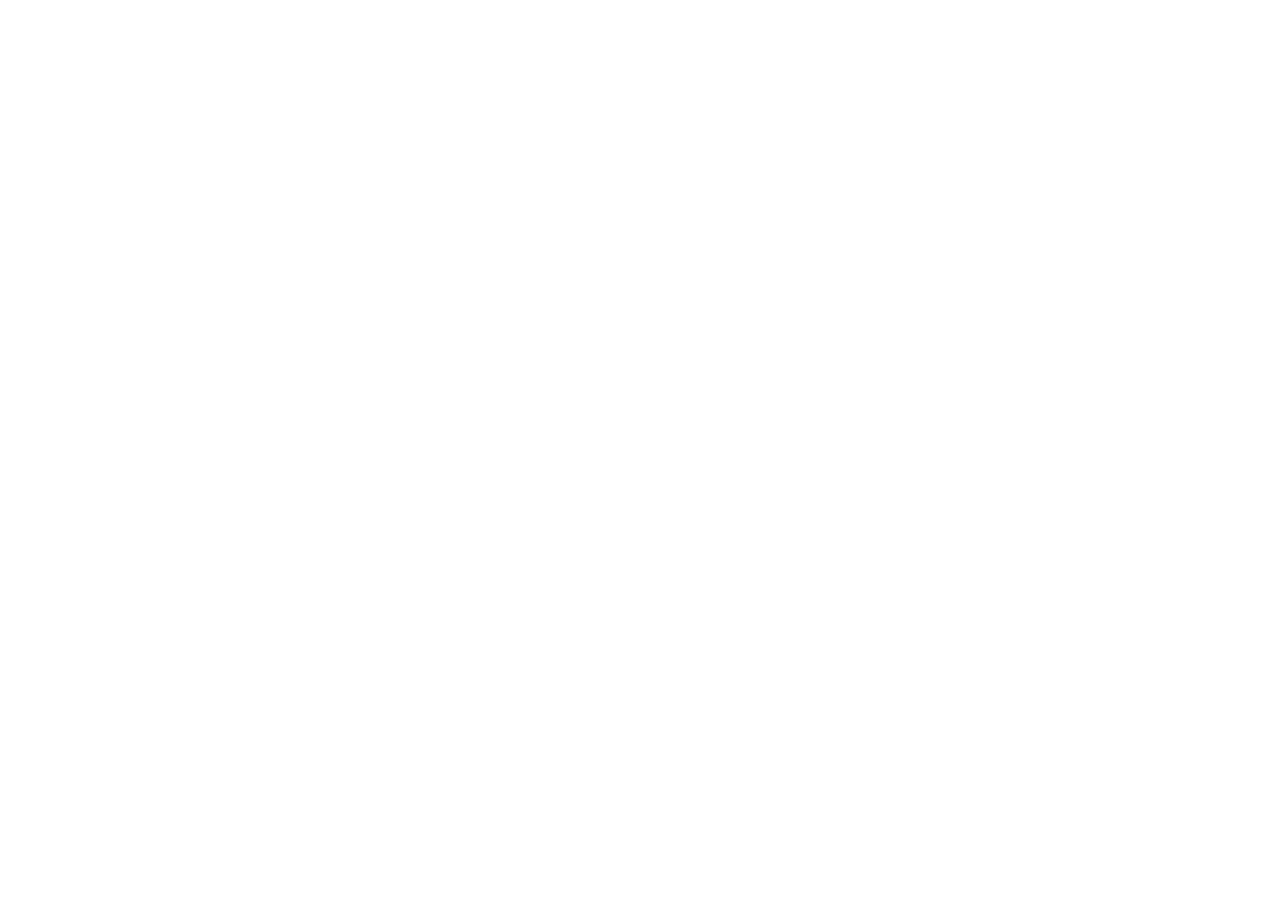
==== index.html @ 6fbba66b "Added some more basic content and stucture" ====
<html lang="en">
<head>
    <meta charset="UTF-8">
    <meta name="viewport" content="width=device-width, initial-scale=1.0">
    <meta http-equiv="X-UA-Compatible" content="ie=edge">
    <title>Marketing Module</title>

    <!-- Custom stylesheet -->
    <link href="css/style.css" rel="stylesheet" type="text/css">
</head>
<body>
    
</body>

<!-- My custom javascript --> 
<script src="js/script.js"></script>
</html>
---- css/style.css ----
/*# sourceMappingURL=style.css.map */
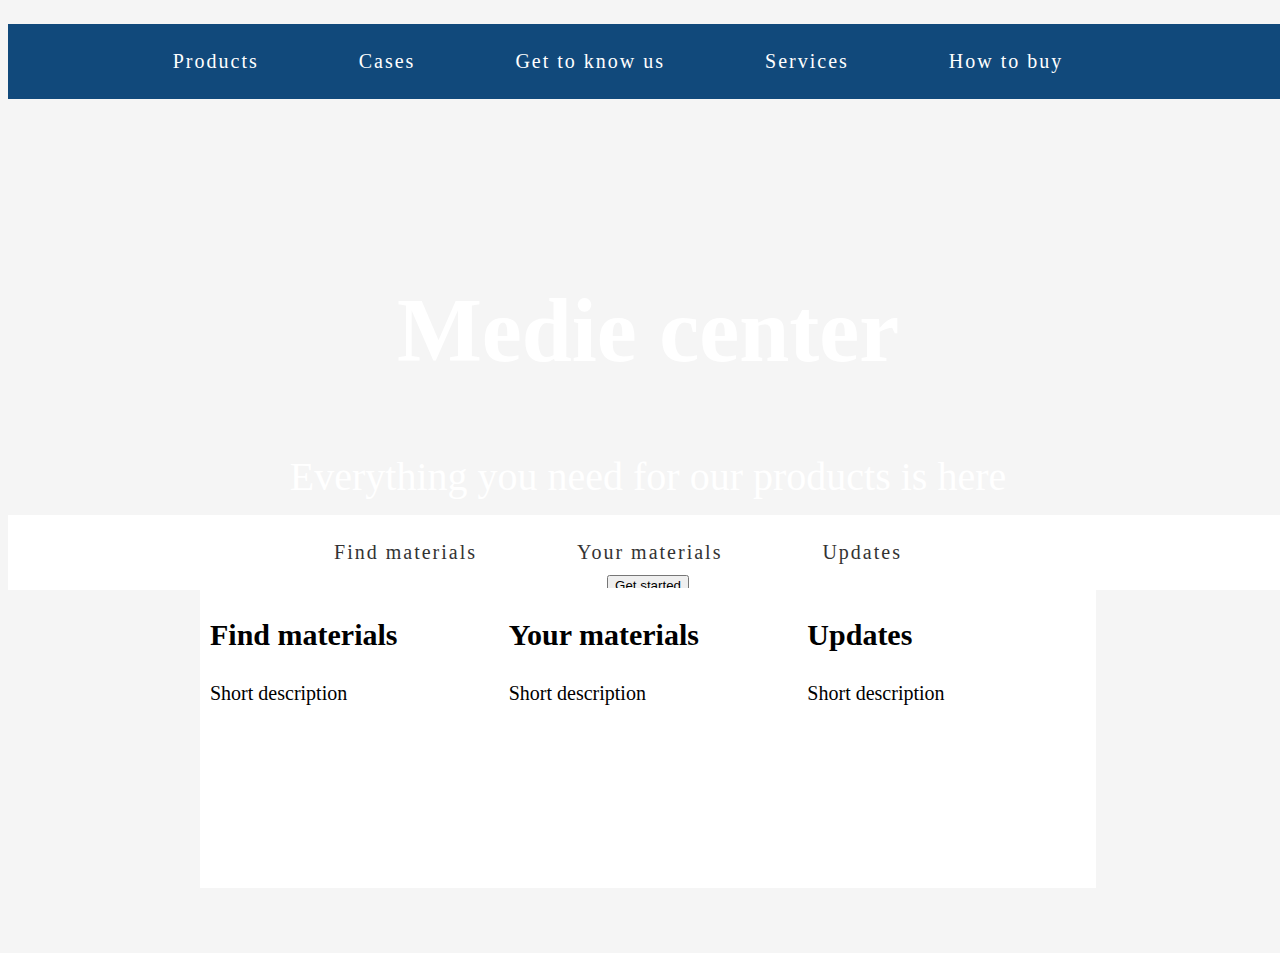
==== commit efbd2e2f: "styled more" ====
--- a/index.html
+++ b/index.html
@@ -6,10 +6,56 @@
     <title>Marketing Module</title>
 
     <!-- Custom stylesheet -->
+    <link href="css/meyer.css" rel="stylesheet" type="text/css">
     <link href="css/style.css" rel="stylesheet" type="text/css">
 </head>
 <body>
-    
+    <div class="wrapper">
+        <header class="header">
+            <nav class="navbar">
+                <ul class="navbar__list">
+                    <li class="navbar__item"><a href="#" class="navbar__link">Products</a></li>
+                    <li class="navbar__item"><a href="#" class="navbar__link">Cases</a></li>
+                    <li class="navbar__item"><a href="#" class="navbar__link">Get to know us</a></li>
+                    <li class="navbar__item"><a href="#" class="navbar__link">Services</a></li>
+                    <li class="navbar__item"><a href="#" class="navbar__link">How to buy</a></li>
+                </ul>
+            </nav>
+        </header>
+        <section class="hero">
+        <div class="hero__center">
+            <h1 class="hero__heading">Medie center</h1>
+            <p class="hero__text">Everything you need for our products is here</p>
+            <button class="hero__btn">Get started</button>
+        </div>
+        </section>
+        <nav class="navbar2">
+            <ul class="navbar2__list">
+                <li class="navbar2__item"><a href="#" class="navbar2__link">Find materials</a></li>
+                <li class="navbar2__item"><a href="#" class="navbar2__link">Your materials</a></li>
+                <li class="navbar2__item"><a href="#" class="navbar2__link">Updates</a></li>
+            </ul>
+        </nav>
+    </div>
+    <div class="wrapper2">
+        <section class="boxes">
+           <div class="boxes__box">
+               <img src="http://via.placeholder.com/400x200" alt="">
+               <h1 class="boxes__heading">Find materials</h1>
+               <p class="boxes__text">Short description</p>
+           </div>
+           <div class="boxes__box">
+                <img src="http://via.placeholder.com/400x200" alt="">
+                <h1 class="boxes__heading">Your materials</h1>
+                <p class="boxes__text">Short description</p>
+           </div>
+           <div class="boxes__box">
+                <img src="http://via.placeholder.com/400x200" alt="">
+                <h1 class="boxes__heading">Updates</h1>
+                <p class="boxes__text">Short description</p>
+           </div>
+        </section>
+    </div>
 </body>
 
 <!-- My custom javascript --> 
--- a/css/style.css
+++ b/css/style.css
@@ -1,3 +1,113 @@
+body {
+  display: grid;
+  grid-template-columns: 15vw 70vw 15vw;
+  grid-template-rows: 60vh 40vh;
+  grid-template-areas: "top top top" ". bot .";
+  background-color: whitesmoke;
+  overflow-x: hidden; }
 
+.wrapper {
+  grid-area: top; }
 
-/*# sourceMappingURL=style.css.map */
+.wrapper2 {
+  grid-area: bot; }
+
+header {
+  background-color: #11497b;
+  background-size: cover;
+  background-repeat: no-repeat;
+  background-position: center center;
+  height: 75px; }
+
+.navbar__item {
+  display: inline-block;
+  margin-right: 100px;
+  line-height: 75px;
+  font-size: 20px;
+  letter-spacing: 2px; }
+
+.hero {
+  background-image: url("../images/bg.jpg");
+  background-size: cover;
+  background-repeat: no-repeat;
+  background-position: center center;
+  height: 400px;
+  text-align: center; }
+
+.navbar__list {
+  display: -webkit-box;
+  display: -webkit-flex;
+  display: -ms-flexbox;
+  display: flex;
+  -webkit-box-pack: center;
+  -webkit-justify-content: center;
+  -ms-flex-pack: center;
+  justify-content: center; }
+
+.navbar__link {
+  color: #ffffff;
+  text-decoration: none; }
+
+.hero__heading {
+  color: #ffffff;
+  font-size: 90px;
+  padding-bottom: 10px; }
+
+.hero__center {
+  padding-top: 120px; }
+
+.hero__text {
+  color: #ffffff;
+  font-size: 40px;
+  padding-bottom: 35px; }
+
+.navbar2 {
+  height: 75px;
+  background-color: #fff; }
+
+.navbar2__item {
+  display: inline-block;
+  margin-right: 100px;
+  line-height: 75px;
+  font-size: 20px;
+  letter-spacing: 2px; }
+
+.navbar2__list {
+  display: -webkit-box;
+  display: -webkit-flex;
+  display: -ms-flexbox;
+  display: flex;
+  -webkit-box-pack: center;
+  -webkit-justify-content: center;
+  -ms-flex-pack: center;
+  justify-content: center; }
+
+.navbar2__link {
+  color: #333333;
+  text-decoration: none; }
+
+.boxes {
+  height: 45vh;
+  display: -webkit-box;
+  display: -webkit-flex;
+  display: -ms-flexbox;
+  display: flex;
+  -webkit-justify-content: space-around;
+  -ms-flex-pack: distribute;
+  justify-content: space-around; }
+
+.boxes__box {
+  margin-top: 40px;
+  width: 400px;
+  height: 300px;
+  background-color: #FFF; }
+
+.boxes__heading {
+  font-size: 30px;
+  padding: 10px; }
+
+.boxes__text {
+  font-size: 20px;
+  padding-left: 10px; }
+
+/*# sourceMappingURL=style.css.map */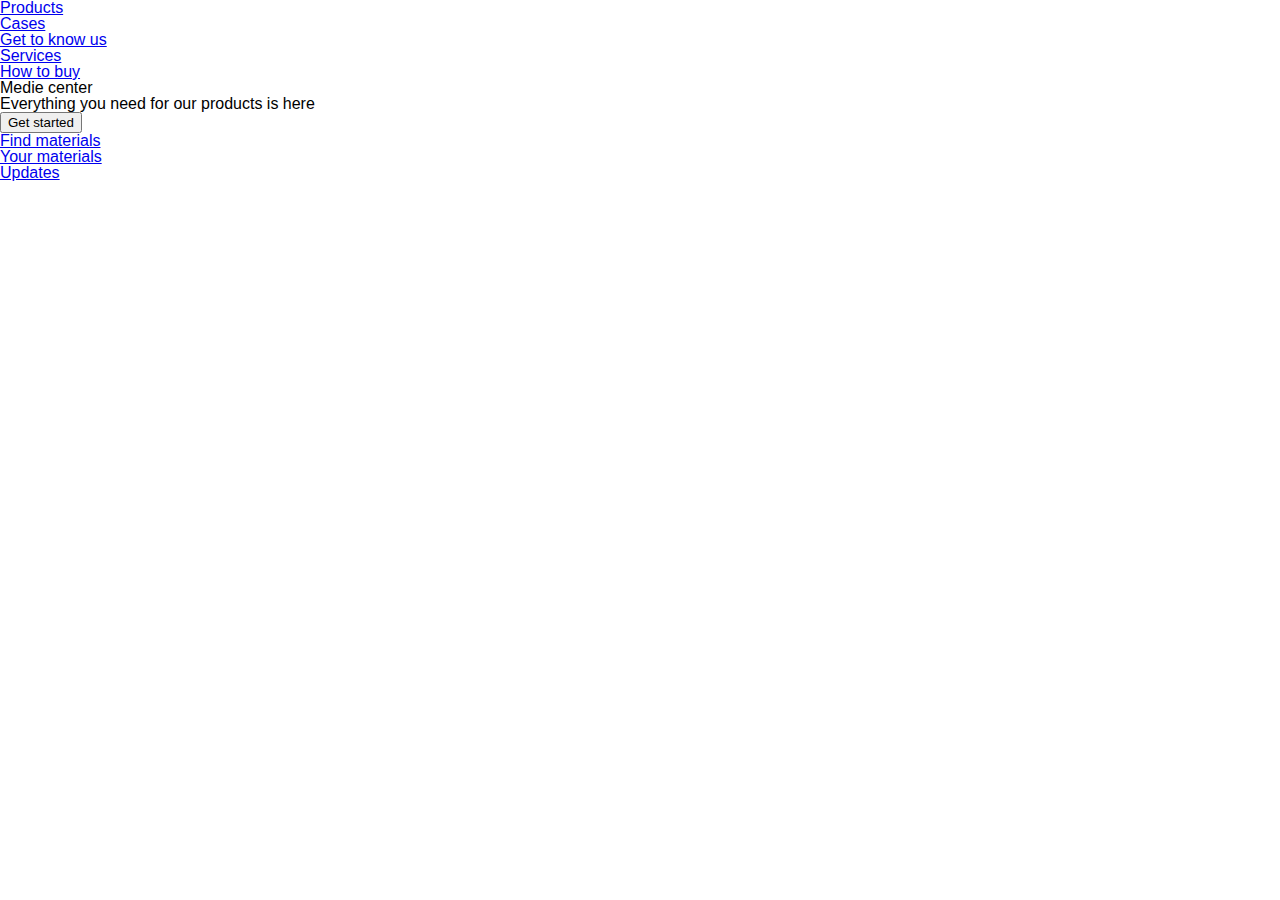
==== commit 6e6f510a: "Merge branch 'master' of https://github.com/Dannyfk/MarketingModuleGrundfos" ====
--- a/index.html
+++ b/index.html
@@ -36,24 +36,10 @@
                 <li class="navbar2__item"><a href="#" class="navbar2__link">Updates</a></li>
             </ul>
         </nav>
-    </div>
-    <div class="wrapper2">
         <section class="boxes">
-           <div class="boxes__box">
-               <img src="http://via.placeholder.com/400x200" alt="">
-               <h1 class="boxes__heading">Find materials</h1>
-               <p class="boxes__text">Short description</p>
-           </div>
-           <div class="boxes__box">
-                <img src="http://via.placeholder.com/400x200" alt="">
-                <h1 class="boxes__heading">Your materials</h1>
-                <p class="boxes__text">Short description</p>
-           </div>
-           <div class="boxes__box">
-                <img src="http://via.placeholder.com/400x200" alt="">
-                <h1 class="boxes__heading">Updates</h1>
-                <p class="boxes__text">Short description</p>
-           </div>
+           <div class="box"></div>
+           <div class="box"></div>
+           <div class="box"></div>
         </section>
     </div>
 </body>
--- a/css/meyer.css
+++ b/css/meyer.css
@@ -0,0 +1,48 @@
+/* http://meyerweb.com/eric/tools/css/reset/ 
+   v2.0 | 20110126
+   License: none (public domain)
+*/
+
+html, body, div, span, applet, object, iframe,
+h1, h2, h3, h4, h5, h6, p, blockquote, pre,
+a, abbr, acronym, address, big, cite, code,
+del, dfn, em, img, ins, kbd, q, s, samp,
+small, strike, strong, sub, sup, tt, var,
+b, u, i, center,
+dl, dt, dd, ol, ul, li,
+fieldset, form, label, legend,
+table, caption, tbody, tfoot, thead, tr, th, td,
+article, aside, canvas, details, embed, 
+figure, figcaption, footer, header, hgroup, 
+menu, nav, output, ruby, section, summary,
+time, mark, audio, video {
+	margin: 0;
+	padding: 0;
+	border: 0;
+	font-size: 100%;
+	font: inherit;
+	vertical-align: baseline;
+}
+/* HTML5 display-role reset for older browsers */
+article, aside, details, figcaption, figure, 
+footer, header, hgroup, menu, nav, section {
+	display: block;
+}
+body {
+	line-height: 1;
+}
+ol, ul {
+	list-style: none;
+}
+blockquote, q {
+	quotes: none;
+}
+blockquote:before, blockquote:after,
+q:before, q:after {
+	content: '';
+	content: none;
+}
+table {
+	border-collapse: collapse;
+	border-spacing: 0;
+}--- a/css/style.css
+++ b/css/style.css
@@ -1,113 +1,34 @@
 body {
-  display: grid;
-  grid-template-columns: 15vw 70vw 15vw;
-  grid-template-rows: 60vh 40vh;
-  grid-template-areas: "top top top" ". bot .";
-  background-color: whitesmoke;
-  overflow-x: hidden; }
+  font-family: Tahoma, sans-serif; }
 
-.wrapper {
-  grid-area: top; }
+main {
+  display: inline-grid;
+  grid-template-columns: 1fr 1fr 1fr;
+  grid-column-gap: 2em; }
+  main #update_1, main #update_2, main #update_3 {
+    display: grid;
+    align-content: end;
+    width: 20em;
+    height: 15em;
+    background: linear-gradient(to bottom, transparent, rgba(0, 0, 0, 0.4)), url(../images/alpha3_update.jpg);
+    background-size: cover;
+    background-repeat: no-repeat;
+    background-position: 50% 50%; }
+  main #update_2 {
+    background: linear-gradient(to bottom, transparent, rgba(0, 0, 0, 0.4)), url(../images/circulators_update.jpg);
+    background-size: cover;
+    background-repeat: no-repeat;
+    background-position: 50% 50%; }
+  main #update_3 {
+    background: linear-gradient(to bottom, transparent, rgba(0, 0, 0, 0.4)), url(../images/scala2_update.jpg);
+    background-size: cover;
+    background-repeat: no-repeat;
+    background-position: 50% 50%; }
+  main h3, main p {
+    color: #fcfcfc;
+    align-self: end;
+    text-shadow: 0 1px 0 black; }
+  main p {
+    align-self: end; }
 
-.wrapper2 {
-  grid-area: bot; }
-
-header {
-  background-color: #11497b;
-  background-size: cover;
-  background-repeat: no-repeat;
-  background-position: center center;
-  height: 75px; }
-
-.navbar__item {
-  display: inline-block;
-  margin-right: 100px;
-  line-height: 75px;
-  font-size: 20px;
-  letter-spacing: 2px; }
-
-.hero {
-  background-image: url("../images/bg.jpg");
-  background-size: cover;
-  background-repeat: no-repeat;
-  background-position: center center;
-  height: 400px;
-  text-align: center; }
-
-.navbar__list {
-  display: -webkit-box;
-  display: -webkit-flex;
-  display: -ms-flexbox;
-  display: flex;
-  -webkit-box-pack: center;
-  -webkit-justify-content: center;
-  -ms-flex-pack: center;
-  justify-content: center; }
-
-.navbar__link {
-  color: #ffffff;
-  text-decoration: none; }
-
-.hero__heading {
-  color: #ffffff;
-  font-size: 90px;
-  padding-bottom: 10px; }
-
-.hero__center {
-  padding-top: 120px; }
-
-.hero__text {
-  color: #ffffff;
-  font-size: 40px;
-  padding-bottom: 35px; }
-
-.navbar2 {
-  height: 75px;
-  background-color: #fff; }
-
-.navbar2__item {
-  display: inline-block;
-  margin-right: 100px;
-  line-height: 75px;
-  font-size: 20px;
-  letter-spacing: 2px; }
-
-.navbar2__list {
-  display: -webkit-box;
-  display: -webkit-flex;
-  display: -ms-flexbox;
-  display: flex;
-  -webkit-box-pack: center;
-  -webkit-justify-content: center;
-  -ms-flex-pack: center;
-  justify-content: center; }
-
-.navbar2__link {
-  color: #333333;
-  text-decoration: none; }
-
-.boxes {
-  height: 45vh;
-  display: -webkit-box;
-  display: -webkit-flex;
-  display: -ms-flexbox;
-  display: flex;
-  -webkit-justify-content: space-around;
-  -ms-flex-pack: distribute;
-  justify-content: space-around; }
-
-.boxes__box {
-  margin-top: 40px;
-  width: 400px;
-  height: 300px;
-  background-color: #FFF; }
-
-.boxes__heading {
-  font-size: 30px;
-  padding: 10px; }
-
-.boxes__text {
-  font-size: 20px;
-  padding-left: 10px; }
-
-/*# sourceMappingURL=style.css.map */+/*# sourceMappingURL=style.css.map */
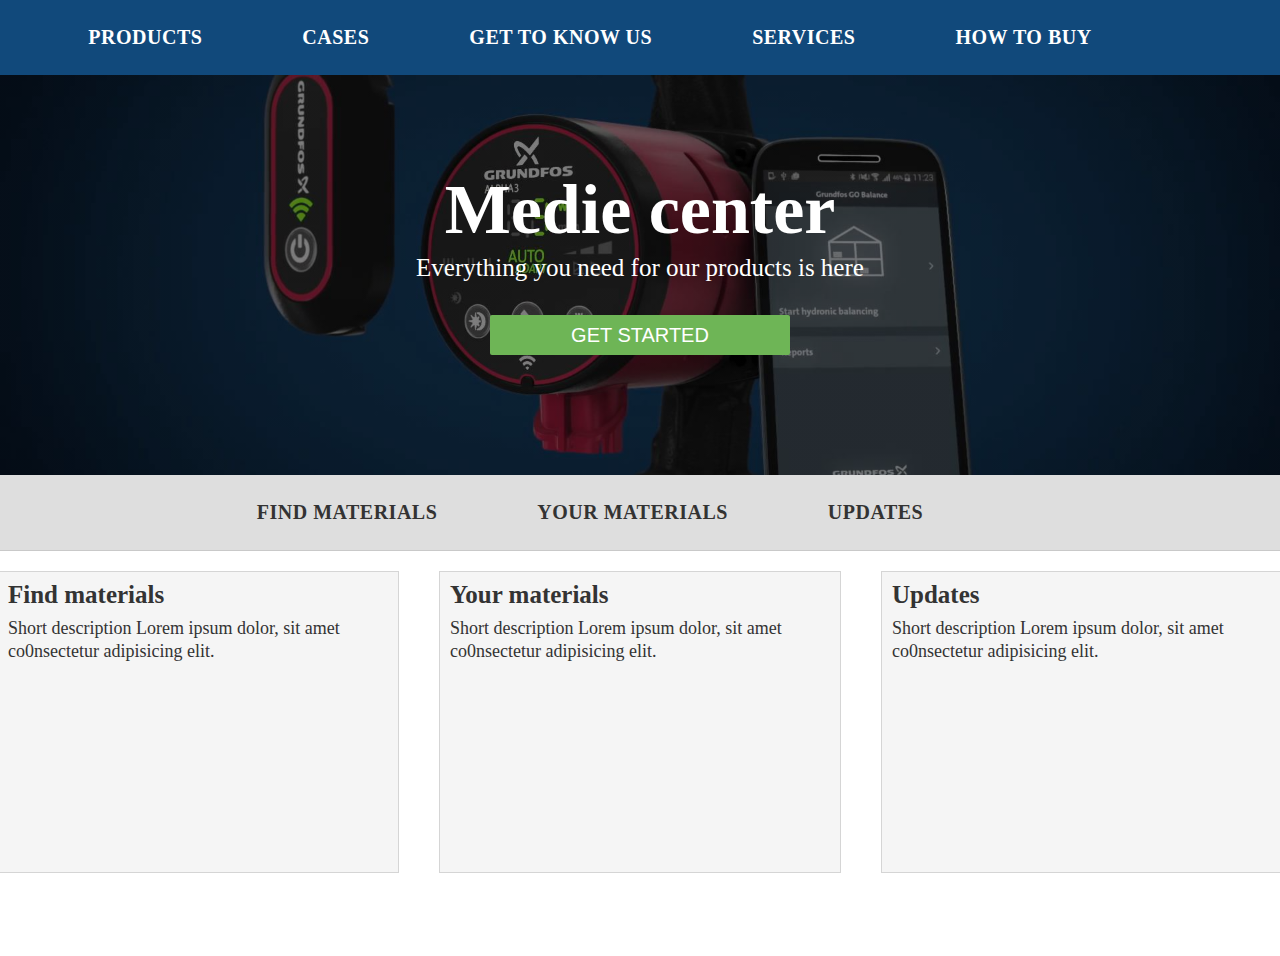
==== commit d3f21474: "added marketing material and combined" ====
--- a/index.html
+++ b/index.html
@@ -1,4 +1,5 @@
 <html lang="en">
+
 <head>
     <meta charset="UTF-8">
     <meta name="viewport" content="width=device-width, initial-scale=1.0">
@@ -7,8 +8,9 @@
 
     <!-- Custom stylesheet -->
     <link href="css/meyer.css" rel="stylesheet" type="text/css">
-    <link href="css/style.css" rel="stylesheet" type="text/css">
+    <link href="css/style2.css" rel="stylesheet" type="text/css">
 </head>
+
 <body>
     <div class="wrapper">
         <header class="header">
@@ -23,27 +25,48 @@
             </nav>
         </header>
         <section class="hero">
-        <div class="hero__center">
-            <h1 class="hero__heading">Medie center</h1>
-            <p class="hero__text">Everything you need for our products is here</p>
-            <button class="hero__btn">Get started</button>
-        </div>
+            <div class="hero__center">
+                <h1 class="hero__heading">Medie center</h1>
+                <p class="hero__text">Everything you need for our products is here</p>
+                <button class="hero__btn">Get started</button>
+            </div>
         </section>
         <nav class="navbar2">
             <ul class="navbar2__list">
-                <li class="navbar2__item"><a href="#" class="navbar2__link">Find materials</a></li>
+                <li class="navbar2__item"><a href="findMaterial.html" class="navbar2__link">Find materials</a></li>
                 <li class="navbar2__item"><a href="#" class="navbar2__link">Your materials</a></li>
-                <li class="navbar2__item"><a href="#" class="navbar2__link">Updates</a></li>
+                <li class="navbar2__item"><a href="update.html" class="navbar2__link">Updates</a></li>
             </ul>
         </nav>
+    </div>
+    <div class="wrapper2">
         <section class="boxes">
-           <div class="box"></div>
-           <div class="box"></div>
-           <div class="box"></div>
+            <div class="boxes__box">
+                <a href="findMaterial.html" class="boxes__link">
+               <img src="http://via.placeholder.com/400x200" alt="">
+               <h1 class="boxes__heading">Find materials</h1>
+               <p class="boxes__text">Short description Lorem ipsum dolor, sit amet co0nsectetur adipisicing elit. </p>
+            </a>
+            </div>
+            <div class="boxes__box">
+                <a href=""  class="boxes__link">
+                <img src="http://via.placeholder.com/400x200" alt="">
+                <h1 class="boxes__heading">Your materials</h1>
+                <p class="boxes__text">Short description  Lorem ipsum dolor, sit amet co0nsectetur adipisicing elit. </p>
+            </a>
+            </div>
+            <div class="boxes__box">
+                <a href=""  class="boxes__link">
+                <img src="http://via.placeholder.com/400x200" alt="">
+                <h1 class="boxes__heading">Updates</h1>
+                <p class="boxes__text">Short description  Lorem ipsum dolor, sit amet co0nsectetur adipisicing elit. </p>
+            </a>
+            </div>
         </section>
     </div>
 </body>
 
-<!-- My custom javascript --> 
+<!-- My custom javascript -->
 <script src="js/script.js"></script>
+
 </html>--- a/css/style2.css
+++ b/css/style2.css
@@ -0,0 +1,165 @@
+/**   display: grid
+ * grid-template-columns: 15vw 70vw 15vw
+ * grid-template-rows: 60vh 13vh
+ * grid-template-areas: "top top top" ". bot ." */
+ * background-color: #FFFFFFF          
+ * overflow-x: hidden
+ * font-family: Tahoma, Verdana, Segoe, sans-serif */
+.wrapper {
+  grid-area: top; }
+
+.wrapper2 {
+  grid-area: bot;
+  display: flex;
+  justify-content: center; }
+
+header {
+  background-color: #11497b;
+  background-size: cover;
+  background-repeat: no-repeat;
+  background-position: center center;
+  height: 75px; }
+
+.navbar__item {
+  display: inline-block;
+  margin-right: 100px;
+  line-height: 75px;
+  font-size: 20px;
+  letter-spacing: 2px; }
+
+.hero {
+  background: linear-gradient(rgba(0, 0, 0, 0.5), rgba(0, 0, 0, 0.5)), url("../images/bg.jpg");
+  background-size: cover;
+  background-repeat: no-repeat;
+  background-position: center center;
+  height: 400px;
+  text-align: center; }
+
+.hero__heading {
+  color: #ffffff;
+  font-size: 70px;
+  font-weight: bold;
+  padding-bottom: 10px; }
+
+.hero__center {
+  padding-top: 100px; }
+
+.hero__text {
+  color: #ffffff;
+  font-size: 25px;
+  padding-bottom: 35px; }
+
+.hero__btn {
+  font-size: 20px;
+  color: #ffffff;
+  width: 300px;
+  height: 40px;
+  background-color: #6eb556;
+  border: none;
+  text-transform: uppercase;
+  border-radius: 2px; }
+  .hero__btn:hover {
+    background-color: #4aa22c;
+    cursor: pointer; }
+
+.navbar__list {
+  display: flex;
+  justify-content: center; }
+
+.navbar__link {
+  color: #ffffff;
+  height: 100%;
+  letter-spacing: 0.5px;
+  padding: 17px 0 12px 0;
+  position: relative;
+  text-decoration: none;
+  text-transform: uppercase;
+  width: 100%;
+  font-weight: bold; }
+
+.navbar2 {
+  height: 75px;
+  background-color: #dedede;
+  border-bottom: 1px solid #c9c9c9; }
+
+.navbar2__item {
+  display: inline-block;
+  margin-right: 100px;
+  line-height: 75px;
+  font-size: 20px;
+  letter-spacing: 2px; }
+
+.navbar2__item--active {
+  border-bottom: 3px solid #11497b; }
+
+.navbar2__list {
+  display: flex;
+  justify-content: center; }
+
+.navbar2__link {
+  color: #333333;
+  height: 100%;
+  letter-spacing: 0.5px;
+  padding: 17px 0 12px 0;
+  position: relative;
+  text-decoration: none;
+  text-transform: uppercase;
+  width: 100%;
+  font-weight: bold; }
+
+.boxes {
+  height: 45vh;
+  display: flex;
+  justify-content: space-around; }
+
+.boxes__box {
+  margin: 20px;
+  width: 400px;
+  height: 300px;
+  background-color: whitesmoke;
+  border: 1px solid #d5d5d5; }
+
+.boxes__heading {
+  font-size: 25px;
+  font-weight: bold;
+  padding: 10px;
+  color: #333333; }
+
+.boxes__text {
+  font-size: 18px;
+  padding-left: 10px;
+  line-height: 1.42rem;
+  color: #333333; }
+
+.boxes__link {
+  text-decoration: none; }
+
+.search__input {
+  width: 657px;
+  height: 41px;
+  background-color: #f7f7f7;
+  border: 2px solid #d5d5d5;
+  padding: 15px;
+  outline: none;
+  margin-right: 16px; }
+
+.search__input::placeholder {
+  color: #c9c9c9; }
+
+.search__btn {
+  height: 40px;
+  width: 110px;
+  background-color: #127abe;
+  border: none;
+  color: #ffffff;
+  font-size: 15px;
+  font-weight: bold;
+  text-transform: uppercase; }
+
+.search {
+  padding: 20px;
+  margin: 20px;
+  border: 2px solid #d5d5d5;
+  width: 790px; }
+
+/*# sourceMappingURL=style2.css.map */
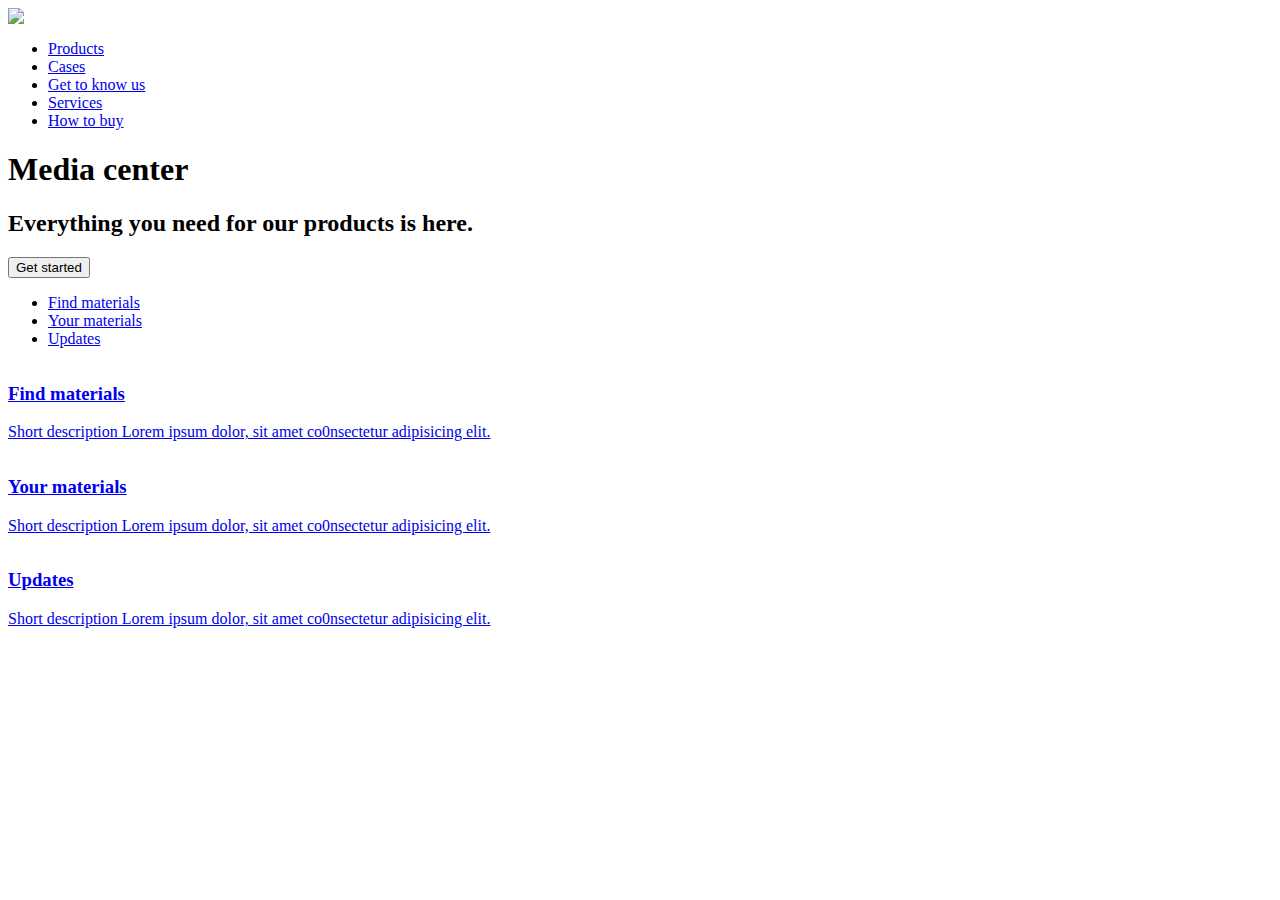
==== commit ba876abf: "navbar2 active" ====
--- a/index.html
+++ b/index.html
@@ -7,13 +7,13 @@
     <title>Marketing Module</title>
 
     <!-- Custom stylesheet -->
-    <link href="css/meyer.css" rel="stylesheet" type="text/css">
-    <link href="css/style2.css" rel="stylesheet" type="text/css">
+    <link href="css/styleIndex.css" rel="stylesheet" type="text/css">
 </head>
 
 <body>
     <div class="wrapper">
         <header class="header">
+          <img src="images/logo.png" class="logo">
             <nav class="navbar">
                 <ul class="navbar__list">
                     <li class="navbar__item"><a href="#" class="navbar__link">Products</a></li>
@@ -25,16 +25,14 @@
             </nav>
         </header>
         <section class="hero">
-            <div class="hero__center">
-                <h1 class="hero__heading">Medie center</h1>
-                <p class="hero__text">Everything you need for our products is here</p>
+                <h1 class="hero__heading">Media center</h1>
+                <h2 class="hero__text">Everything you need for our products is here.</h2>
                 <button class="hero__btn">Get started</button>
-            </div>
         </section>
         <nav class="navbar2">
             <ul class="navbar2__list">
                 <li class="navbar2__item"><a href="findMaterial.html" class="navbar2__link">Find materials</a></li>
-                <li class="navbar2__item"><a href="#" class="navbar2__link">Your materials</a></li>
+                <li class="navbar2__item"><a href="yourMaterials.html" class="navbar2__link">Your materials</a></li>
                 <li class="navbar2__item"><a href="update.html" class="navbar2__link">Updates</a></li>
             </ul>
         </nav>
@@ -44,21 +42,21 @@
             <div class="boxes__box">
                 <a href="findMaterial.html" class="boxes__link">
                <img src="http://via.placeholder.com/400x200" alt="">
-               <h1 class="boxes__heading">Find materials</h1>
+               <h3 class="boxes__heading">Find materials</h3>
                <p class="boxes__text">Short description Lorem ipsum dolor, sit amet co0nsectetur adipisicing elit. </p>
             </a>
             </div>
             <div class="boxes__box">
-                <a href=""  class="boxes__link">
+                <a href="yourMaterials.html"  class="boxes__link">
                 <img src="http://via.placeholder.com/400x200" alt="">
-                <h1 class="boxes__heading">Your materials</h1>
+                <h3 class="boxes__heading">Your materials</h3>
                 <p class="boxes__text">Short description  Lorem ipsum dolor, sit amet co0nsectetur adipisicing elit. </p>
             </a>
             </div>
             <div class="boxes__box">
-                <a href=""  class="boxes__link">
+                <a href="update.html"  class="boxes__link">
                 <img src="http://via.placeholder.com/400x200" alt="">
-                <h1 class="boxes__heading">Updates</h1>
+                <h3 class="boxes__heading">Updates</h3>
                 <p class="boxes__text">Short description  Lorem ipsum dolor, sit amet co0nsectetur adipisicing elit. </p>
             </a>
             </div>
@@ -69,4 +67,4 @@
 <!-- My custom javascript -->
 <script src="js/script.js"></script>
 
-</html>+</html>
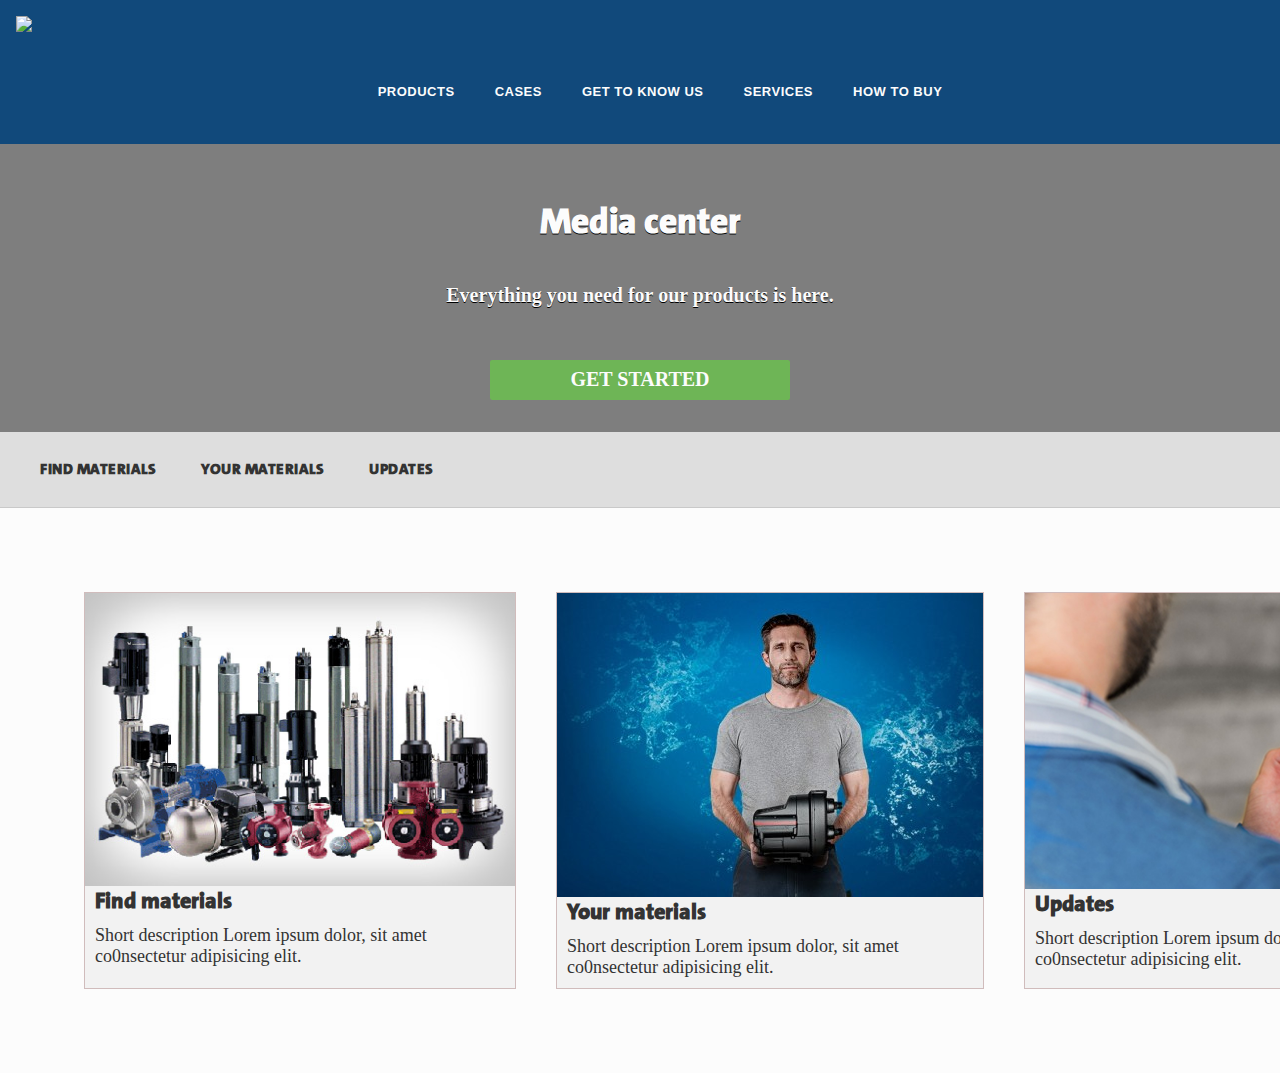
==== commit f5de43fa: "Index images" ====
--- a/index.html
+++ b/index.html
@@ -39,23 +39,23 @@
     </div>
     <div class="wrapper2">
         <section class="boxes">
-            <div class="boxes__box">
+            <div class="boxes__box bg-wrap">
                 <a href="findMaterial.html" class="boxes__link">
-               <img src="http://via.placeholder.com/400x200" alt="">
+               <img class="boxes__img" src="images/FindMaterials.jpg" alt="">
                <h3 class="boxes__heading">Find materials</h3>
                <p class="boxes__text">Short description Lorem ipsum dolor, sit amet co0nsectetur adipisicing elit. </p>
             </a>
             </div>
-            <div class="boxes__box">
+            <div class="boxes__box bg-wrap">
                 <a href="yourMaterials.html"  class="boxes__link">
-                <img src="http://via.placeholder.com/400x200" alt="">
+                <img class="boxes__img" src="images/YourMaterials.jpg" alt="">
                 <h3 class="boxes__heading">Your materials</h3>
                 <p class="boxes__text">Short description  Lorem ipsum dolor, sit amet co0nsectetur adipisicing elit. </p>
             </a>
             </div>
-            <div class="boxes__box">
+            <div class="boxes__box bg-wrap">
                 <a href="update.html"  class="boxes__link">
-                <img src="http://via.placeholder.com/400x200" alt="">
+                <img class="boxes__img" src="images/Updates.jpg" alt="">
                 <h3 class="boxes__heading">Updates</h3>
                 <p class="boxes__text">Short description  Lorem ipsum dolor, sit amet co0nsectetur adipisicing elit. </p>
             </a>
--- a/css/styleIndex.css
+++ b/css/styleIndex.css
@@ -0,0 +1,210 @@
+body {
+  background-color: #fcfcfc;
+  font-family: MyWebfont, Verdana, sans-serif;
+  text-rendering: optimizeLegibility;
+  margin: 0 auto;
+}
+  /*Grundfos fonts installed*/
+  /*
+  FONTS TO USE besides grundfos':
+  font-family: "Lucida Grande", Tahoma, sans-serif;
+  */
+
+  @font-face {
+    font-family: "GrundfosTheSans";
+    src: url(../fonts/GrundfosTheSansV2_8_.eot);
+    src: url(../fonts/GrundfosTheSansV2_8_.eot?#iefix) format("embedded-opentype"), url(../fonts/GrundfosTheSansV2_8_.woff) format("woff"), url(../fonts/GrundfosTheSansV2_8_.svg#GrundfosTheSansV2_8_) format("svg");
+    font-weight: normal;
+    font-style: normal; }
+
+    @font-face {
+      font-family: "GrundfosTheSansLight";
+      src: url(../fonts/GrundfosTheSansV2SemiLight.eot);
+      src: url(../fonts/GrundfosTheSansV2SemiLight.eot?#iefix) format("embedded-opentype"), url(../fonts/GrundfosTheSansV2SemiLight.woff) format("woff"), url(../fonts/GrundfosTheSansV2SemiLight.svg#GrundfosTheSansSemiLight) format("svg");
+      font-weight: normal;
+      font-style: normal; }
+/*header and nav*/
+
+header {
+  background-color: #11497b;
+  background-size: cover;
+  background-repeat: no-repeat;
+  background-position: center center;
+  height: 9em;
+}
+
+.logo {
+  margin: 1em;
+}
+
+.navbar__item {
+  display: inline-block;
+  font-size: 20px;
+  padding: 1em;
+  font-family: "Lucida Grande", Tahoma, sans-serif;
+  font-weight: bold;
+}
+
+/*Picture and calll-to-action button*/
+.hero {
+  background: linear-gradient(rgba(0, 0, 0, 0.5), rgba(0, 0, 0, 0.5)), url("../images/background.jpg");
+  background-size: cover;
+  background-repeat: no-repeat;
+  padding: 2em;
+  display: grid;
+  justify-items: center;
+  grid-template-rows: 1fr 1fr;
+}
+
+.hero__heading {
+  color: #fcfcfc;
+  font-family: "GrundfosTheSans";
+  font-size: 35px;
+  text-shadow: 0 1px 0 black; }
+
+.hero__text {
+  color: #fcfcfc;
+  font-family: "GrundfosTheSansLight";
+  font-size: 20px;
+  text-shadow: 0 1px 0 black; }
+
+.hero__btn {
+  font-size: 20px;
+  color: #fcfcfc;
+  width: 300px;
+  height: 40px;
+  background-color: #6eb556;
+  border: none;
+  text-transform: uppercase;
+  border-radius: 2px;
+  font-family: "GrundfosTheSansLight";
+  font-weight: bold;
+}
+
+  .hero__btn:hover {
+    background-color: #4aa22c;
+    cursor: pointer; }
+
+.navbar__list {
+  display: flex;
+  justify-content: center; }
+
+.navbar__link {
+  color: #fcfcfc;
+  height: 100%;
+  letter-spacing: 0.5px;
+  padding: 17px 0 12px 0;
+  position: relative;
+  text-decoration: none;
+  text-transform: uppercase;
+  width: 100%;
+  font-size: 13px;
+}
+
+/*secondary navigation*/
+.navbar2 {
+  height: 75px;
+  background-color: #dedede;
+  border-bottom: 1px solid #c9c9c9;
+}
+
+.navbar2__list {
+  display: flex;
+  margin: 0;
+ }
+
+.navbar2__item {
+  display: inline-block;
+    margin-right: 3em;
+    line-height: 75px;
+    font-size: 15px;
+    font-family: GrundfosTheSans, Verdana, sans-serif;
+    align-self: center;
+}
+.navbar2__item:hover {
+  display: inline-block;
+    margin-right: 3em;
+    line-height: 75px;
+    font-size: 15px;
+    font-family: GrundfosTheSans, Verdana, sans-serif;
+    align-self: center;
+    background-color: #d6d6d6;
+}
+
+.navbar2__item--active {
+  border-bottom: 3px solid #11497b; }
+
+.navbar2__link {
+  color: #333333;
+  height: 100%;
+  letter-spacing: 0.5px;
+  padding: 17px 0 12px 0;
+  position: relative;
+  text-decoration: none;
+  text-transform: uppercase;
+  width: 100%;
+  font-weight: bold; }
+
+/* boxes with pages*/
+.bg-wrap {
+  border: solid rgba(175, 135, 135, 0.51) 0.5px;
+  background-color: #f2f2f2;
+}
+.boxes {
+  display: flex;
+  justify-content: space-around;
+  margin: 4em;
+}
+.boxes__img {
+  max-width: 430px;
+  height: auto;
+}
+.boxes__box {
+  margin: 20px;
+}
+.boxes__heading {
+  font-size: 22px;
+  color: #333333;
+  font-family: "GrundfosTheSans";
+  margin: 0px 10px;
+}
+
+.boxes__text {
+  font-size: 18px;
+  color: #333333;
+  font-family: "GrundfosTheSansLight";
+  margin: 10px 10px;
+ }
+
+.boxes__link {
+  text-decoration: none; }
+
+.search__input {
+  width: 657px;
+  height: 41px;
+  background-color: #f7f7f7;
+  border: 2px solid #d5d5d5;
+  padding: 15px;
+  outline: none;
+  margin-right: 16px; }
+
+.search__input::placeholder {
+  color: #c9c9c9; }
+
+.search__btn {
+  height: 40px;
+  width: 110px;
+  background-color: #127abe;
+  border: none;
+  color: #ffffff;
+  font-size: 15px;
+  font-weight: bold;
+  text-transform: uppercase; }
+
+.search {
+  padding: 20px;
+  margin: 20px;
+  border: 2px solid #d5d5d5;
+  width: 790px; }
+
+/*# sourceMappingURL=style2.css.map */
